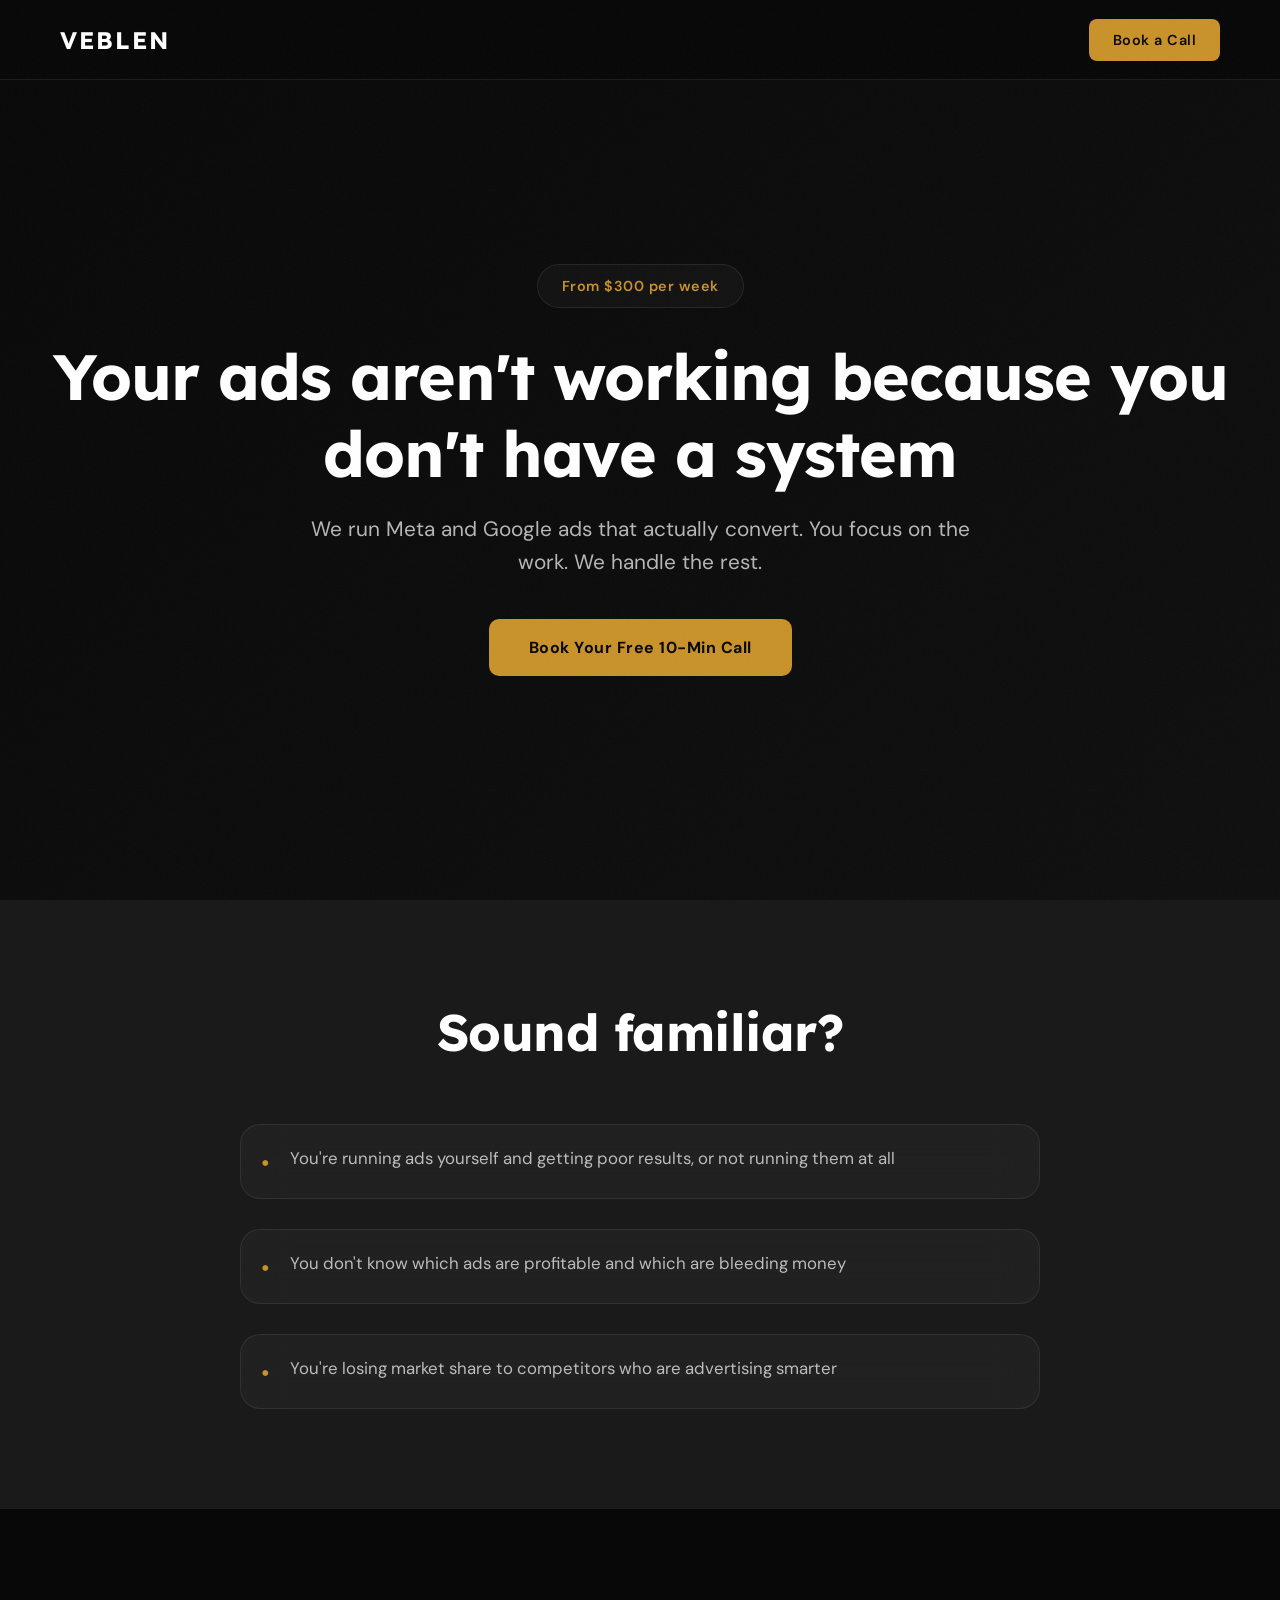
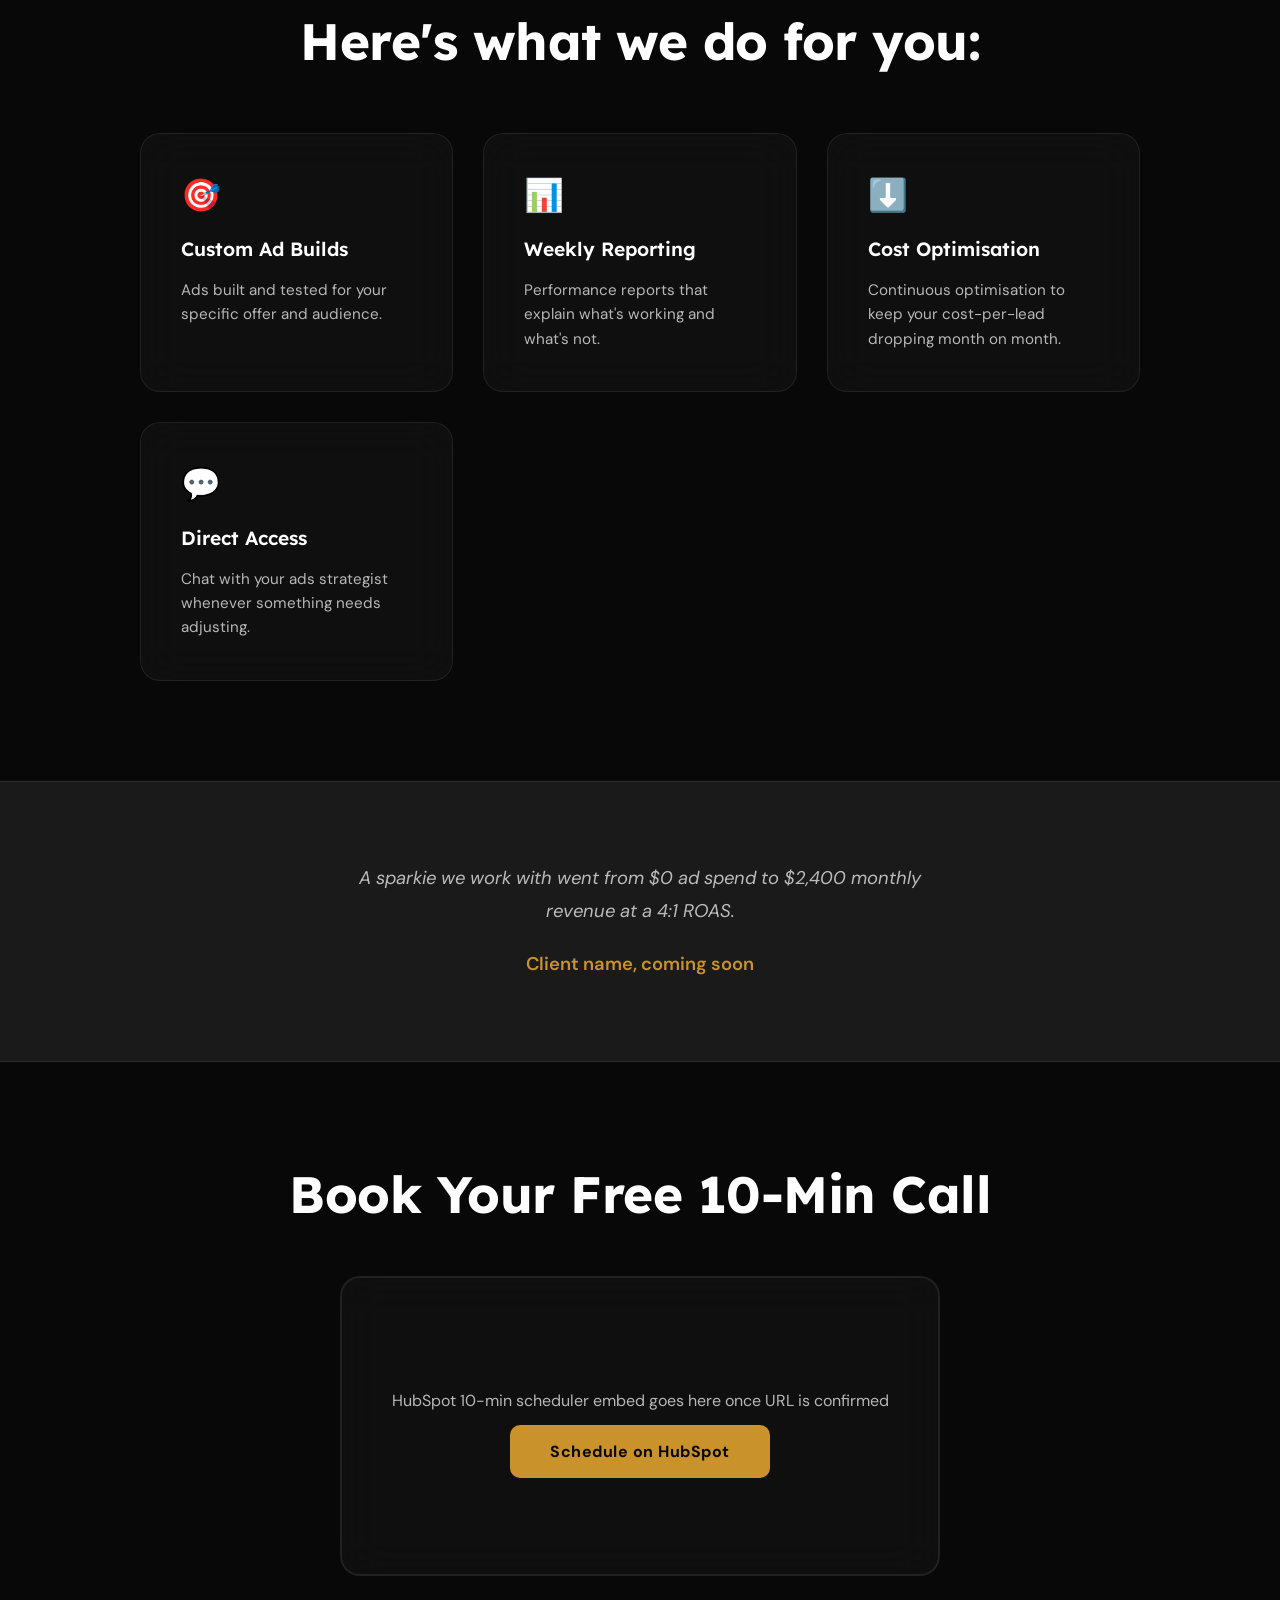
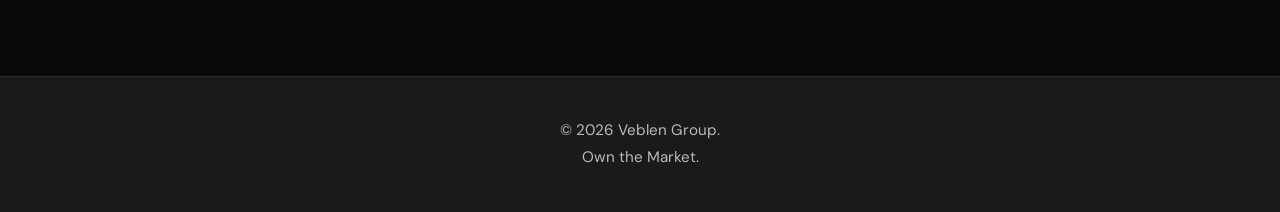
==== ad-management/index.html @ 63ef5cbc "Add 5 campaign landing pages for ad traffic CRM management, property video, professional website, ad" ====
<!DOCTYPE html>
<html lang="en">

<head>
  <meta charset="UTF-8" />
  <meta name="viewport" content="width=device-width, initial-scale=1.0" />
  <title>Done-for-You Ad Management From $300/wk | Veblen Group</title>
  <meta name="description"
    content="Meta and Google ads that actually convert. Done-for-you ad management with weekly reporting. From $300 per week." />
  <link rel="preconnect" href="https://fonts.googleapis.com" />
  <link rel="preconnect" href="https://fonts.gstatic.com" crossorigin />
  <link rel="stylesheet" href="https://fonts.googleapis.com/css2?family=Lexend:wght@300;400;500;600;700;800;900&family=DM+Sans:ital,wght@0,300;0,400;0,500;1,300&display=swap" />

  <style>
    /* ============================================
       RESET & VARIABLES
       ============================================ */
    :root {
      --black: #080808;
      --dark: #0f0f0f;
      --charcoal: #1a1a1a;
      --amber: #C9922A;
      --amber-light: #E5B04A;
      --white: #FFFFFF;
      --white-dim: rgba(255, 255, 255, 0.7);
      --white-faint: rgba(255, 255, 255, 0.15);
      --font-display: 'Lexend', sans-serif;
      --font-body: 'DM Sans', sans-serif;
      --glass-bg: rgba(255, 255, 255, 0.03);
      --glass-border: rgba(255, 255, 255, 0.08);
      --glass-radius: 20px;
      --glass-blur: 20px;
    }

    *,
    *::before,
    *::after {
      box-sizing: border-box;
      margin: 0;
      padding: 0;
    }

    html {
      scroll-behavior: smooth;
      overflow-x: hidden;
    }

    body {
      font-family: var(--font-body);
      background: var(--black);
      color: var(--white);
      overflow-x: hidden;
    }

    body::after {
      content: '';
      position: fixed;
      inset: 0;
      z-index: 99990;
      pointer-events: none;
      opacity: 0.035;
      background-image: url("data:image/svg+xml,%3Csvg viewBox='0 0 256 256' xmlns='http://www.w3.org/2000/svg'%3E%3Cfilter id='n'%3E%3CfeTurbulence type='fractalNoise' baseFrequency='0.9' numOctaves='4' stitchTiles='stitch'/%3E%3C/filter%3E%3Crect width='100%25' height='100%25' filter='url(%23n)'/%3E%3C/svg%3E");
      background-size: 200px 200px;
    }

    /* ============================================
       NAVBAR
       ============================================ */
    nav {
      position: fixed;
      top: 0;
      left: 0;
      right: 0;
      height: 80px;
      display: flex;
      align-items: center;
      justify-content: space-between;
      padding: 0 clamp(20px, 5vw, 60px);
      background: rgba(8, 8, 8, 0.95);
      backdrop-filter: blur(20px);
      border-bottom: 1px solid var(--glass-border);
      z-index: 1000;
    }

    .nav-logo {
      font-family: var(--font-display);
      font-size: clamp(1.2rem, 3vw, 1.5rem);
      font-weight: 700;
      color: var(--white);
      text-decoration: none;
      letter-spacing: 2px;
    }

    nav a:hover {
      color: var(--amber);
      transition: color 0.3s ease;
    }

    .nav-cta {
      background: var(--amber);
      color: var(--black);
      padding: 12px 24px;
      border-radius: 8px;
      text-decoration: none;
      font-weight: 600;
      font-size: 0.9rem;
      letter-spacing: 0.5px;
      transition: background 0.3s ease, transform 0.2s ease;
      font-family: var(--font-body);
      border: none;
      cursor: pointer;
    }

    .nav-cta:hover {
      background: var(--amber-light);
      transform: translateY(-2px);
    }

    /* ============================================
       HERO SECTION
       ============================================ */
    .hero {
      min-height: 100vh;
      display: flex;
      flex-direction: column;
      align-items: center;
      justify-content: center;
      text-align: center;
      padding: 120px 20px 80px;
      position: relative;
      background: linear-gradient(135deg, var(--black) 0%, var(--dark) 100%);
    }

    .hero h1 {
      font-family: var(--font-display);
      font-size: clamp(2.2rem, 5vw, 4.5rem);
      font-weight: 700;
      margin-bottom: 20px;
      line-height: 1.2;
      letter-spacing: -1px;
    }

    .hero p {
      font-size: clamp(1rem, 2vw, 1.3rem);
      color: var(--white-dim);
      max-width: 700px;
      margin-bottom: 40px;
      line-height: 1.6;
    }

    .price-badge {
      display: inline-block;
      background: var(--glass-bg);
      border: 1px solid var(--glass-border);
      padding: 12px 24px;
      border-radius: 50px;
      font-size: 0.9rem;
      color: var(--amber);
      font-weight: 600;
      margin-bottom: 30px;
      letter-spacing: 0.5px;
    }

    .hero-cta {
      background: var(--amber);
      color: var(--black);
      padding: 18px 40px;
      border-radius: 10px;
      text-decoration: none;
      font-weight: 700;
      font-size: 1rem;
      letter-spacing: 0.5px;
      transition: all 0.3s ease;
      border: none;
      cursor: pointer;
      font-family: var(--font-body);
    }

    .hero-cta:hover {
      background: var(--amber-light);
      transform: translateY(-3px);
      box-shadow: 0 20px 40px rgba(201, 146, 42, 0.3);
    }

    /* ============================================
       PAIN POINTS SECTION
       ============================================ */
    .pain-points {
      padding: 100px clamp(20px, 5vw, 60px);
      background: var(--charcoal);
      text-align: center;
    }

    .pain-points h2 {
      font-family: var(--font-display);
      font-size: clamp(2rem, 4vw, 3.5rem);
      font-weight: 700;
      margin-bottom: 60px;
      letter-spacing: -0.5px;
    }

    .pain-list {
      max-width: 800px;
      margin: 0 auto;
      display: flex;
      flex-direction: column;
      gap: 30px;
    }

    .pain-item {
      display: flex;
      align-items: flex-start;
      gap: 20px;
      text-align: left;
      padding: 20px;
      background: var(--glass-bg);
      border: 1px solid var(--glass-border);
      border-radius: var(--glass-radius);
      backdrop-filter: blur(var(--glass-blur));
    }

    .pain-icon {
      font-size: 1.5rem;
      flex-shrink: 0;
      margin-top: 2px;
      color: var(--amber);
    }

    .pain-text {
      font-size: 1.05rem;
      line-height: 1.6;
      color: var(--white-dim);
    }

    /* ============================================
       WHAT YOU GET SECTION
       ============================================ */
    .benefits {
      padding: 100px clamp(20px, 5vw, 60px);
      background: var(--black);
    }

    .benefits h2 {
      font-family: var(--font-display);
      font-size: clamp(2rem, 4vw, 3.5rem);
      font-weight: 700;
      margin-bottom: 60px;
      text-align: center;
      letter-spacing: -0.5px;
    }

    .benefits-grid {
      max-width: 1000px;
      margin: 0 auto;
      display: grid;
      grid-template-columns: repeat(auto-fit, minmax(280px, 1fr));
      gap: 30px;
    }

    .benefit-card {
      background: var(--glass-bg);
      border: 1px solid var(--glass-border);
      border-radius: var(--glass-radius);
      padding: 40px;
      backdrop-filter: blur(var(--glass-blur));
      transition: all 0.3s ease;
    }

    .benefit-card:hover {
      background: rgba(201, 146, 42, 0.08);
      border-color: var(--amber);
    }

    .benefit-icon {
      font-size: 2rem;
      margin-bottom: 20px;
      color: var(--amber);
    }

    .benefit-card h3 {
      font-family: var(--font-display);
      font-size: 1.2rem;
      font-weight: 600;
      margin-bottom: 15px;
      line-height: 1.4;
    }

    .benefit-card p {
      font-size: 0.95rem;
      color: var(--white-dim);
      line-height: 1.6;
    }

    /* ============================================
       SOCIAL PROOF SECTION
       ============================================ */
    .social-proof {
      padding: 80px clamp(20px, 5vw, 60px);
      background: var(--charcoal);
      text-align: center;
      border-top: 1px solid var(--glass-border);
      border-bottom: 1px solid var(--glass-border);
    }

    .testimonial {
      max-width: 600px;
      margin: 0 auto;
      font-size: 1.15rem;
      font-style: italic;
      color: var(--white-dim);
      line-height: 1.8;
    }

    .testimonial-author {
      margin-top: 20px;
      font-style: normal;
      color: var(--amber);
      font-weight: 600;
    }

    /* ============================================
       SCHEDULER SECTION
       ============================================ */
    #scheduler {
      padding: 100px clamp(20px, 5vw, 60px);
      background: var(--black);
      text-align: center;
    }

    #scheduler h2 {
      font-family: var(--font-display);
      font-size: clamp(2rem, 4vw, 3.5rem);
      font-weight: 700;
      margin-bottom: 50px;
      letter-spacing: -0.5px;
    }

    .scheduler-container {
      max-width: 600px;
      margin: 0 auto;
      background: var(--glass-bg);
      border: 2px solid var(--glass-border);
      border-radius: var(--glass-radius);
      padding: 60px 40px;
      backdrop-filter: blur(var(--glass-blur));
      min-height: 300px;
      display: flex;
      flex-direction: column;
      align-items: center;
      justify-content: center;
    }

    .scheduler-placeholder {
      color: var(--white-dim);
      font-size: 1rem;
      margin-bottom: 30px;
      text-align: center;
    }

    .scheduler-button {
      background: var(--amber);
      color: var(--black);
      padding: 16px 40px;
      border-radius: 10px;
      text-decoration: none;
      font-weight: 700;
      font-size: 1rem;
      letter-spacing: 0.5px;
      transition: all 0.3s ease;
      border: none;
      cursor: pointer;
      font-family: var(--font-body);
    }

    .scheduler-button:hover {
      background: var(--amber-light);
      transform: translateY(-3px);
      box-shadow: 0 20px 40px rgba(201, 146, 42, 0.3);
    }

    /* ============================================
       FOOTER
       ============================================ */
    footer {
      padding: 40px clamp(20px, 5vw, 60px);
      background: var(--charcoal);
      text-align: center;
      border-top: 1px solid var(--glass-border);
      font-size: 0.95rem;
      color: var(--white-dim);
    }

    footer p {
      margin: 0;
      line-height: 1.8;
    }

    /* ============================================
       MOBILE RESPONSIVE
       ============================================ */
    @media (max-width: 768px) {
      nav {
        padding: 0 20px;
      }

      .hero {
        padding: 100px 20px 60px;
      }

      .pain-list,
      .benefits-grid {
        gap: 20px;
      }

      .benefit-card {
        padding: 30px 20px;
      }

      .scheduler-container {
        padding: 40px 20px;
      }
    }
  </style>
</head>

<body>

  <!-- NAVBAR -->
  <nav>
    <a href="../" class="nav-logo">VEBLEN</a>
    <a href="#scheduler" class="nav-cta">Book a Call</a>
  </nav>

  <!-- HERO SECTION -->
  <section class="hero">
    <div class="price-badge">From $300 per week</div>
    <h1>Your ads aren't working because you don't have a system</h1>
    <p>We run Meta and Google ads that actually convert. You focus on the work. We handle the rest.</p>
    <button class="hero-cta" onclick="document.getElementById('scheduler').scrollIntoView({ behavior: 'smooth' })">Book Your Free 10-Min Call</button>
  </section>

  <!-- PAIN POINTS SECTION -->
  <section class="pain-points">
    <h2>Sound familiar?</h2>
    <div class="pain-list">
      <div class="pain-item">
        <div class="pain-icon">•</div>
        <div class="pain-text">You're running ads yourself and getting poor results, or not running them at all</div>
      </div>
      <div class="pain-item">
        <div class="pain-icon">•</div>
        <div class="pain-text">You don't know which ads are profitable and which are bleeding money</div>
      </div>
      <div class="pain-item">
        <div class="pain-icon">•</div>
        <div class="pain-text">You're losing market share to competitors who are advertising smarter</div>
      </div>
    </div>
  </section>

  <!-- BENEFITS SECTION -->
  <section class="benefits">
    <h2>Here's what we do for you:</h2>
    <div class="benefits-grid">
      <div class="benefit-card">
        <div class="benefit-icon">🎯</div>
        <h3>Custom Ad Builds</h3>
        <p>Ads built and tested for your specific offer and audience.</p>
      </div>
      <div class="benefit-card">
        <div class="benefit-icon">📊</div>
        <h3>Weekly Reporting</h3>
        <p>Performance reports that explain what's working and what's not.</p>
      </div>
      <div class="benefit-card">
        <div class="benefit-icon">⬇️</div>
        <h3>Cost Optimisation</h3>
        <p>Continuous optimisation to keep your cost-per-lead dropping month on month.</p>
      </div>
      <div class="benefit-card">
        <div class="benefit-icon">💬</div>
        <h3>Direct Access</h3>
        <p>Chat with your ads strategist whenever something needs adjusting.</p>
      </div>
    </div>
  </section>

  <!-- SOCIAL PROOF SECTION -->
  <section class="social-proof">
    <div class="testimonial">
      A sparkie we work with went from $0 ad spend to $2,400 monthly revenue at a 4:1 ROAS.
      <div class="testimonial-author">Client name, coming soon</div>
    </div>
  </section>

  <!-- SCHEDULER SECTION -->
  <section id="scheduler">
    <h2>Book Your Free 10-Min Call</h2>
    <div class="scheduler-container">
      <div class="hubspot-scheduler-embed">
        <div class="scheduler-placeholder">
          HubSpot 10-min scheduler embed goes here once URL is confirmed
        </div>
        <a href="https://meetings.hubspot.com/veblen" class="scheduler-button">Schedule on HubSpot</a>
      </div>
    </div>
  </section>

  <!-- FOOTER -->
  <footer>
    <p>&copy; 2026 Veblen Group.<br>Own the Market.</p>
  </footer>

</body>

</html>
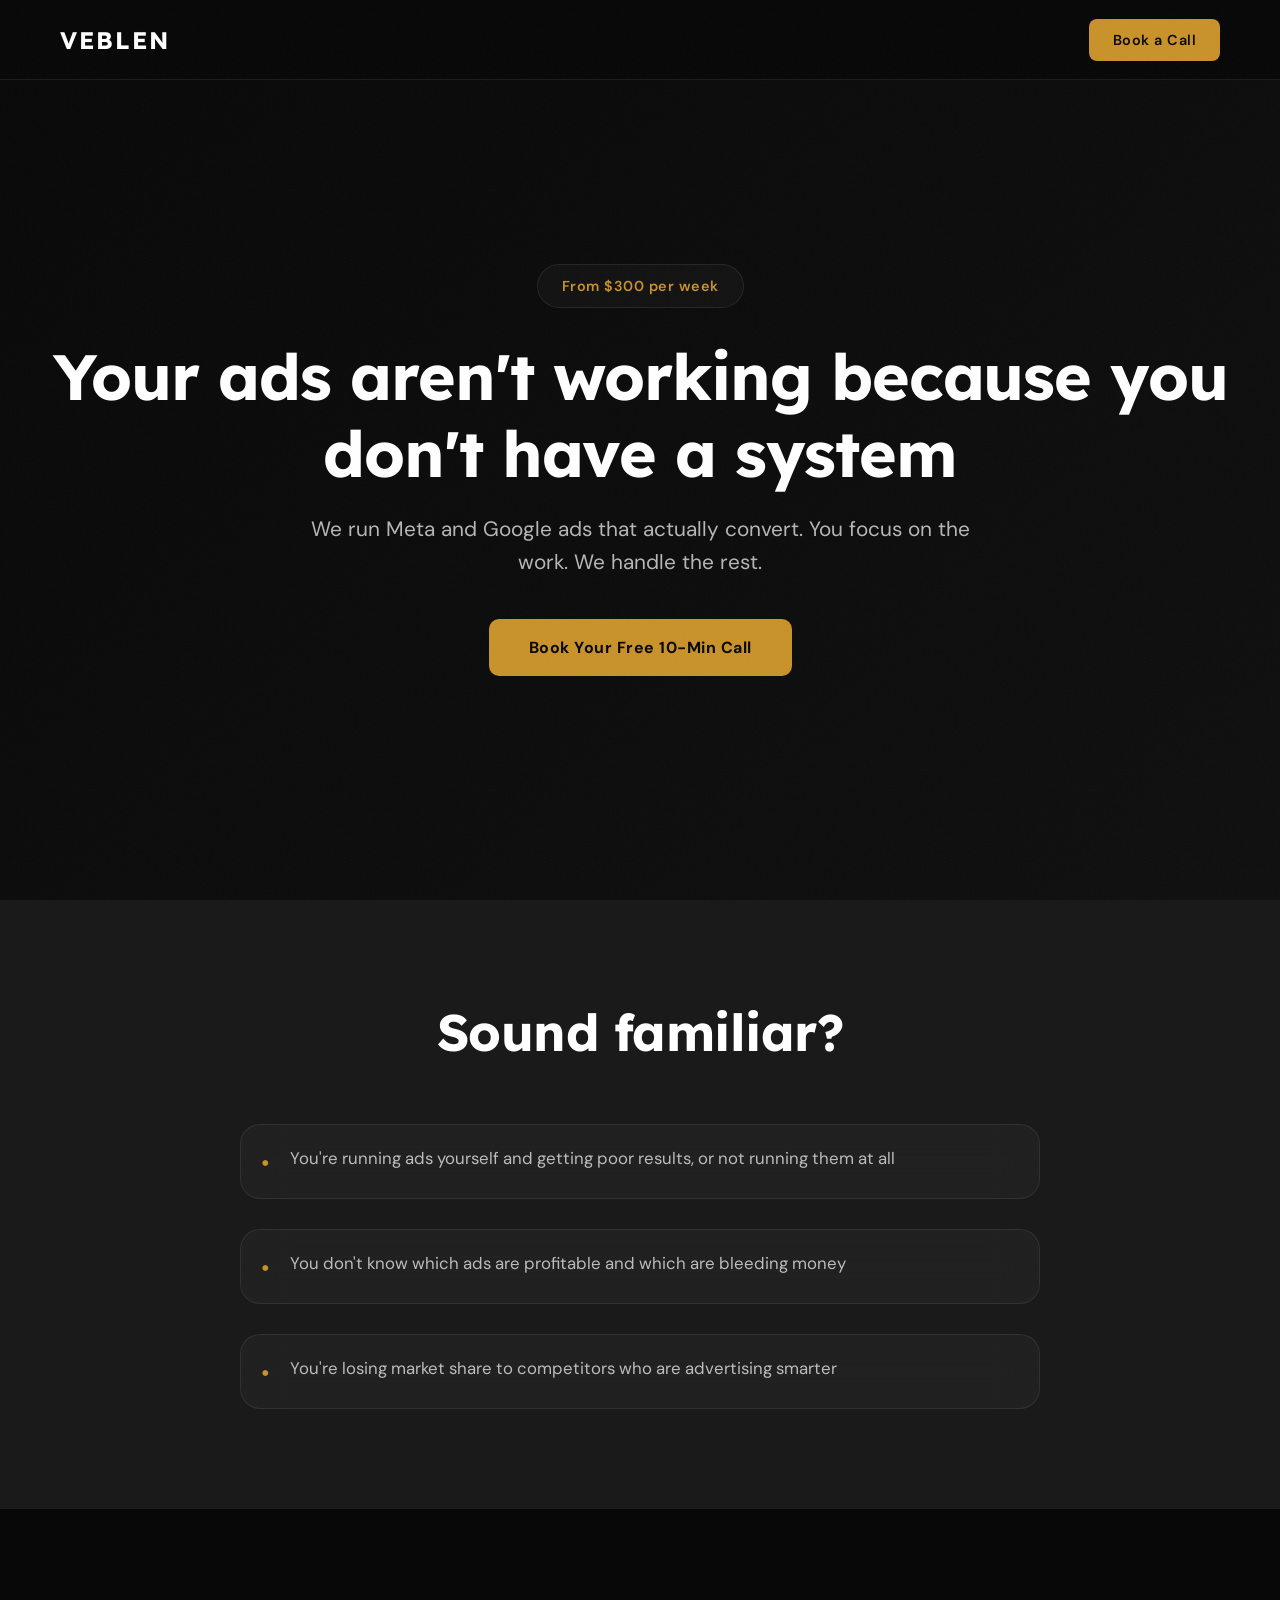
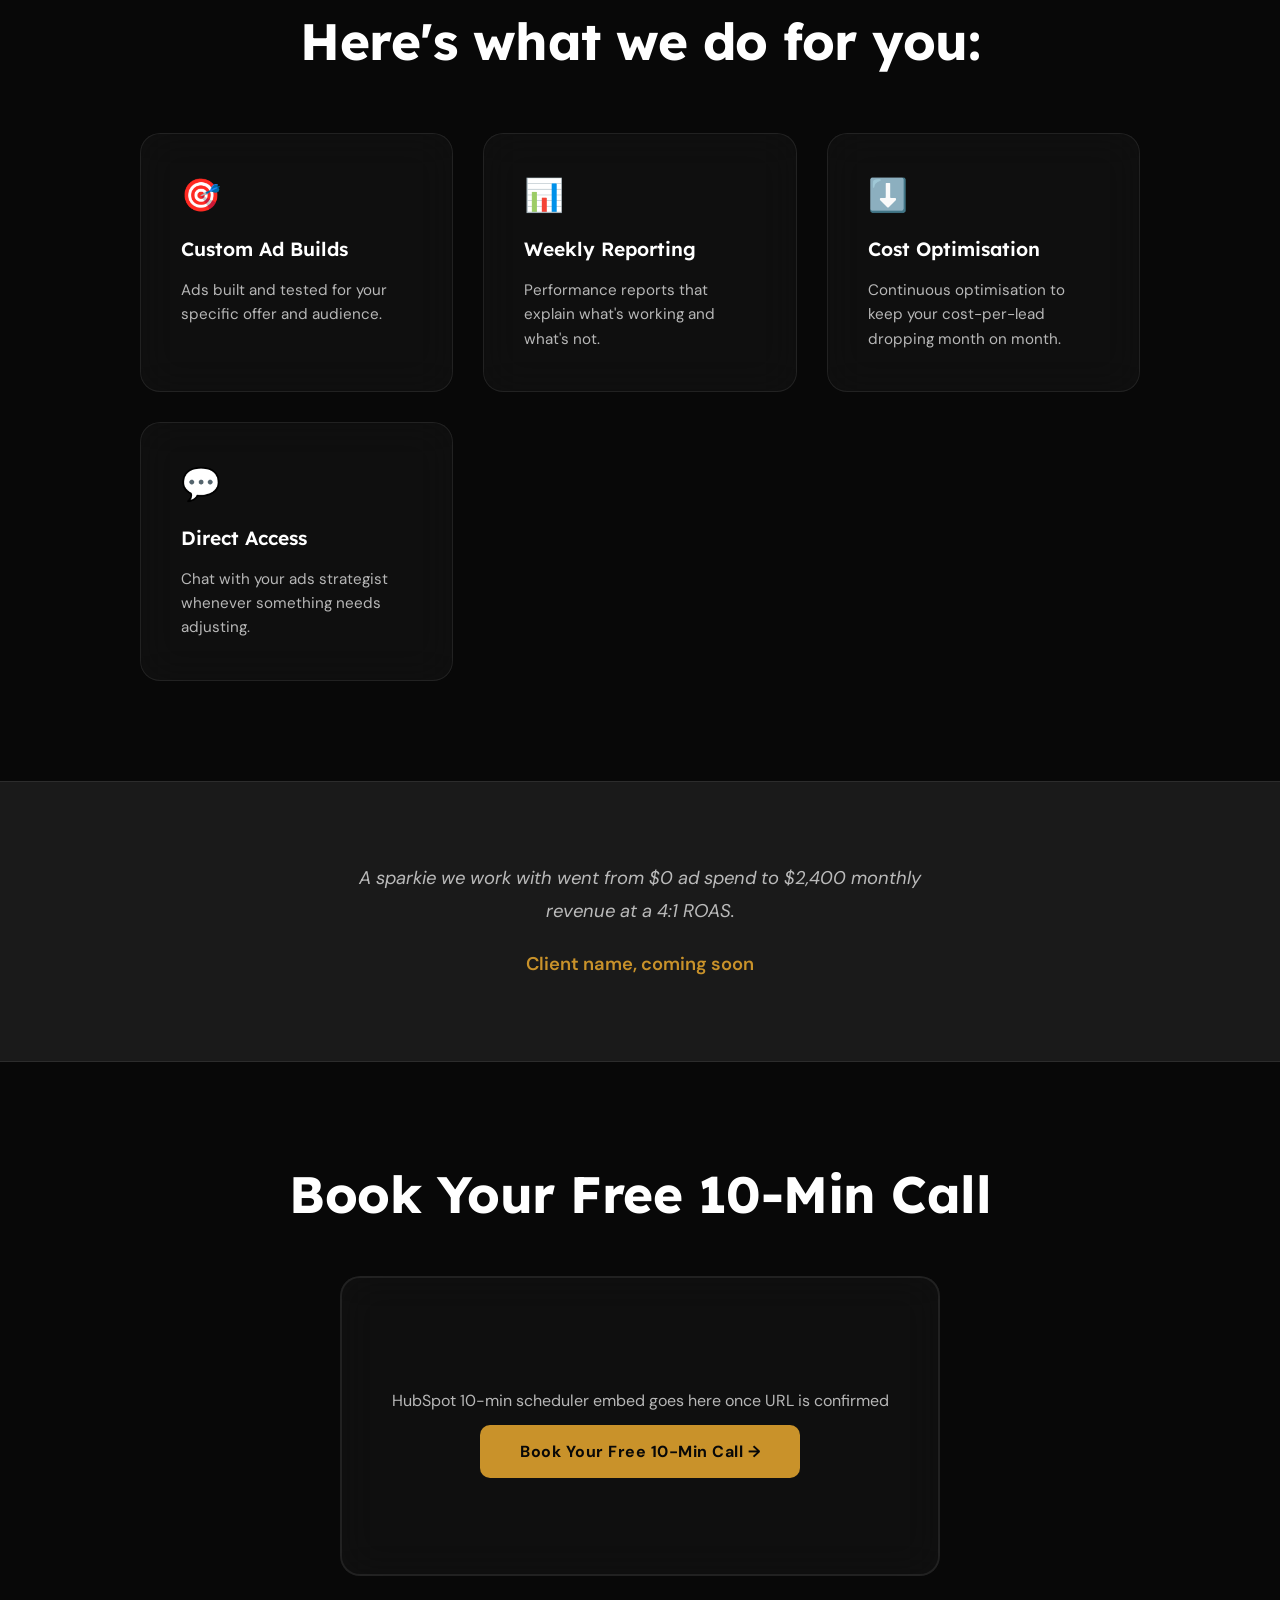
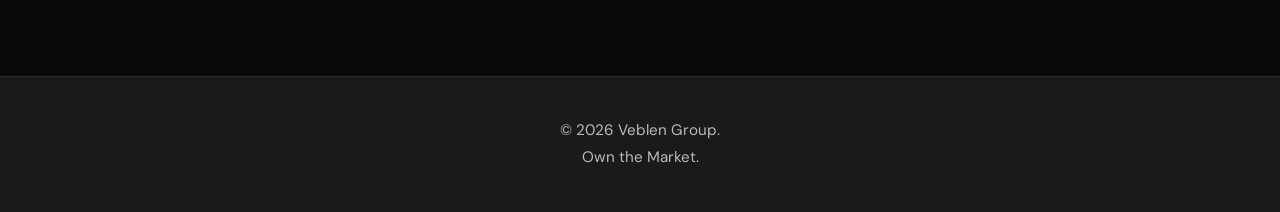
==== commit 62798107: "Update all 5 landing page CTAs to HubSpot 10-min booking link Replaces placeholder veblengroup.com.a" ====
--- a/ad-management/index.html
+++ b/ad-management/index.html
@@ -501,7 +501,7 @@
         <div class="scheduler-placeholder">
           HubSpot 10-min scheduler embed goes here once URL is confirmed
         </div>
-        <a href="https://meetings.hubspot.com/veblen" class="scheduler-button">Schedule on HubSpot</a>
+        <a href="https://meetings-ap1.hubspot.com/zac-macanally/10-minute" class="scheduler-button" target="_blank" rel="noopener">Book Your Free 10-Min Call →</a>
       </div>
     </div>
   </section>
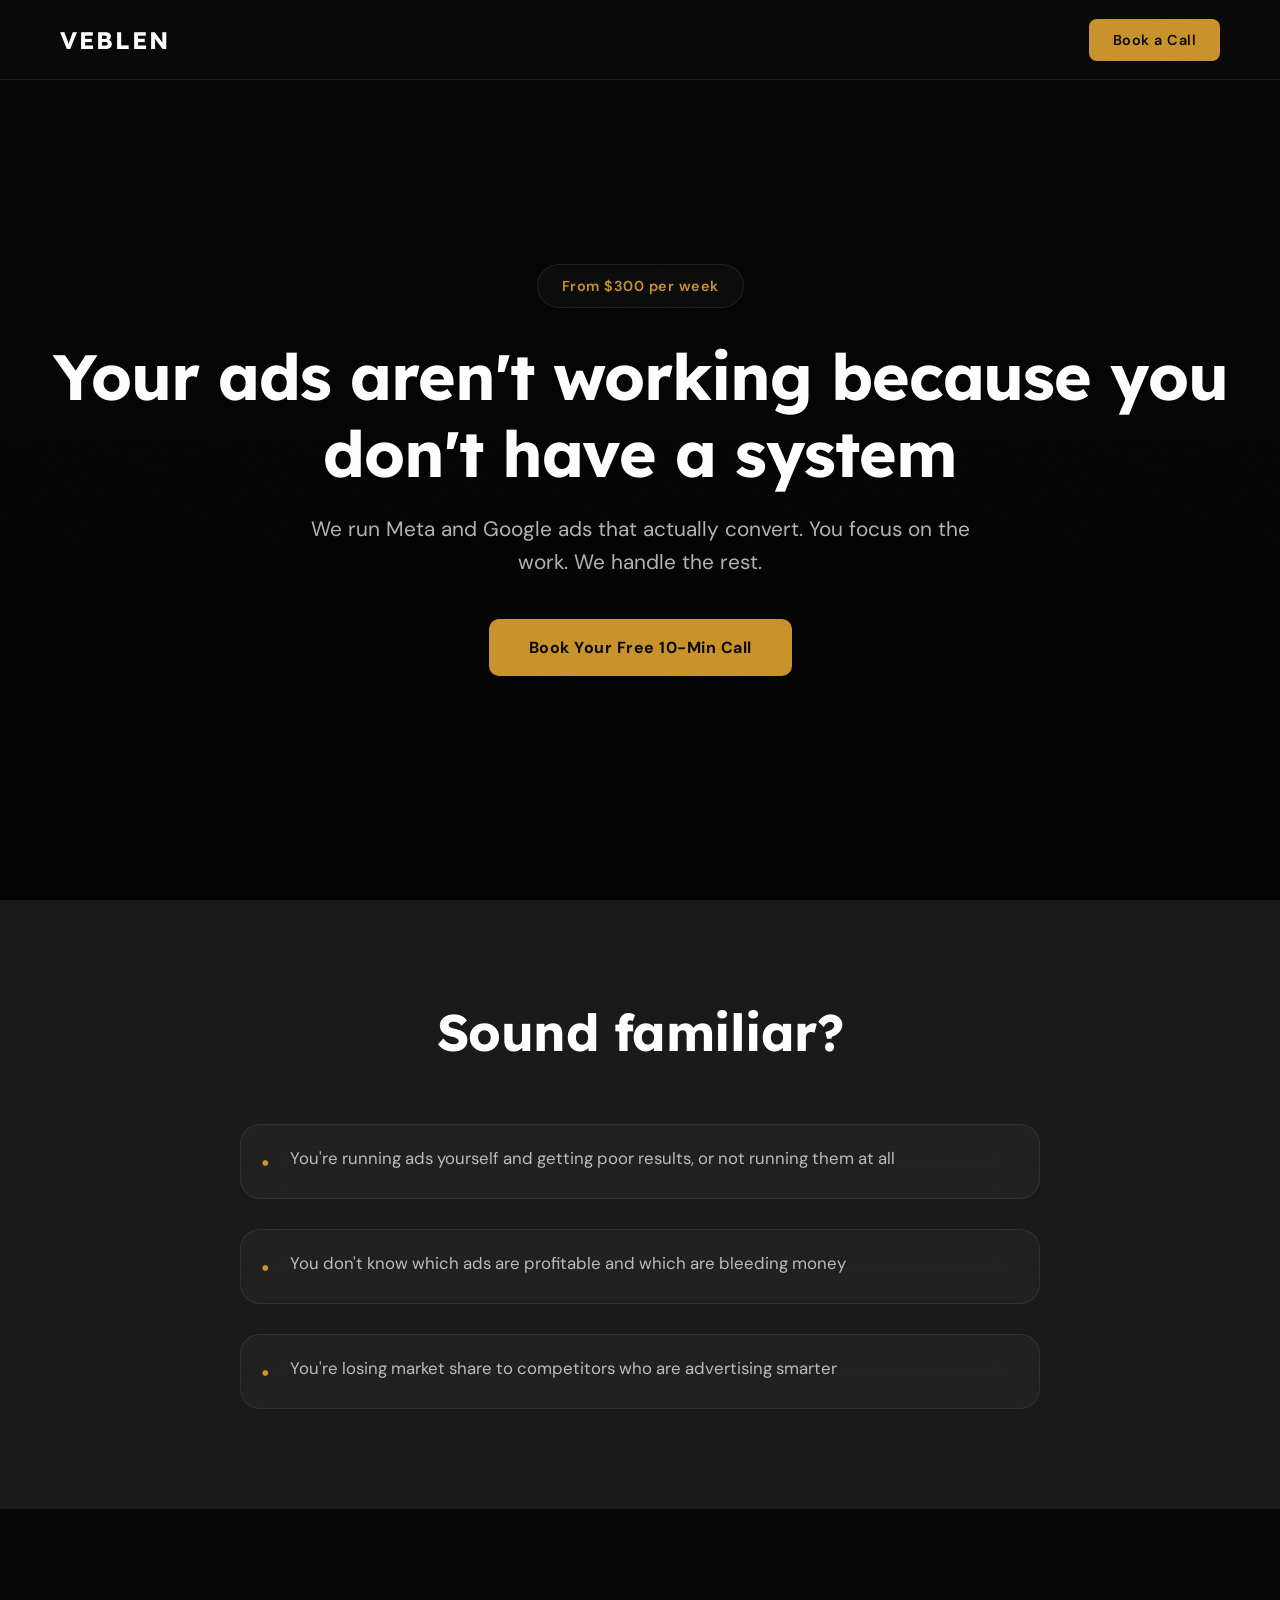
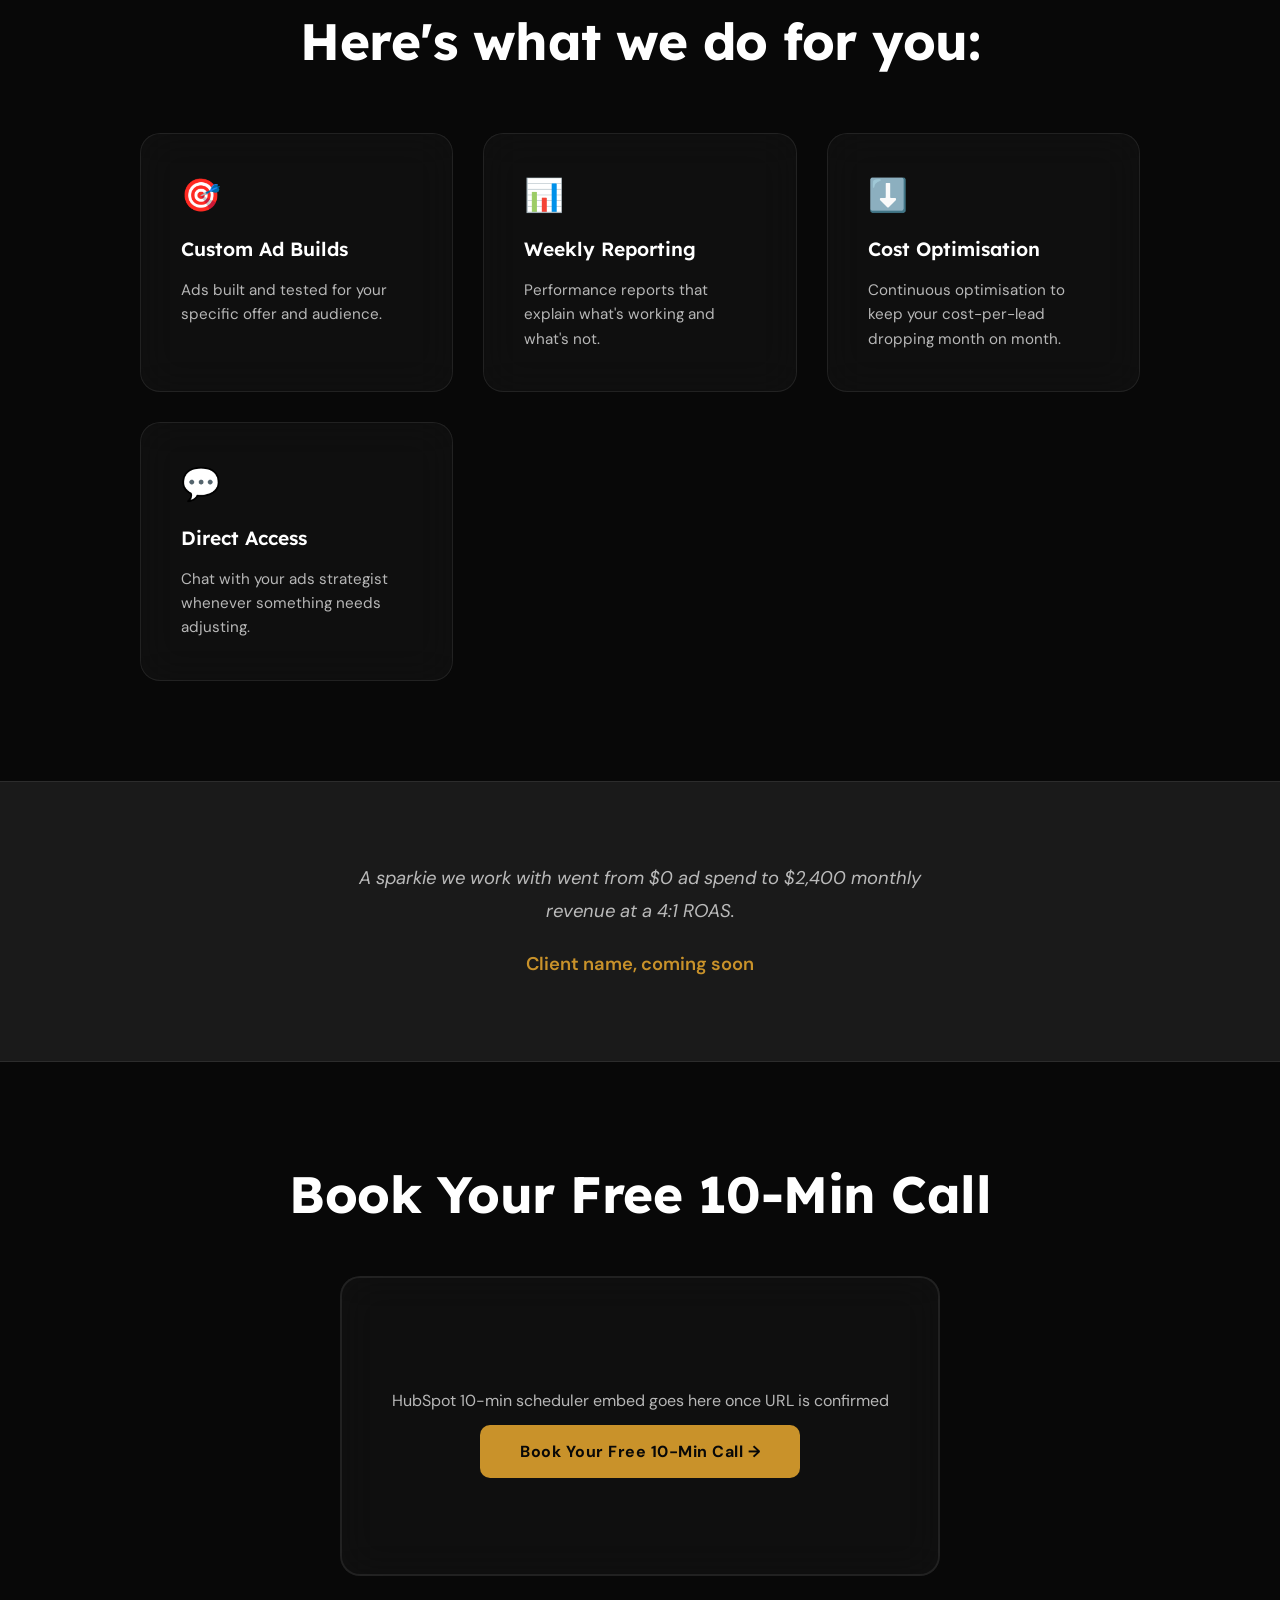
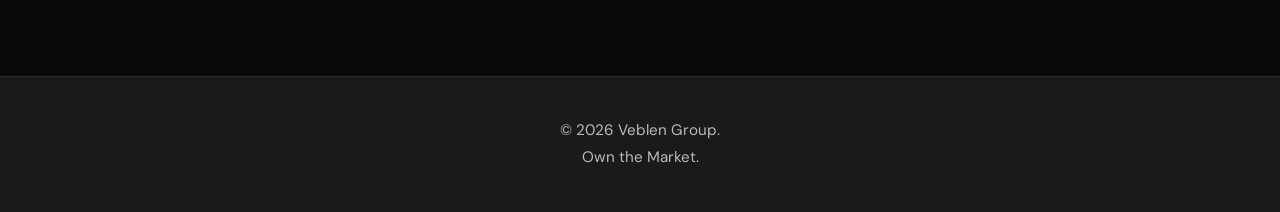
==== commit b73da6e4: "All 5 landing pages: full-screen hero images from Unsplash Replaces flat CSS gradient with on-theme " ====
--- a/ad-management/index.html
+++ b/ad-management/index.html
@@ -128,7 +128,7 @@
       text-align: center;
       padding: 120px 20px 80px;
       position: relative;
-      background: linear-gradient(135deg, var(--black) 0%, var(--dark) 100%);
+      background: linear-gradient(rgba(0,0,0,0.60), rgba(0,0,0,0.78)), url('https://images.unsplash.com/photo-1611162617213-7d7a39e9b1d7?auto=format&fit=crop&w=1920&q=80') center/cover no-repeat;
     }
 
     .hero h1 {
